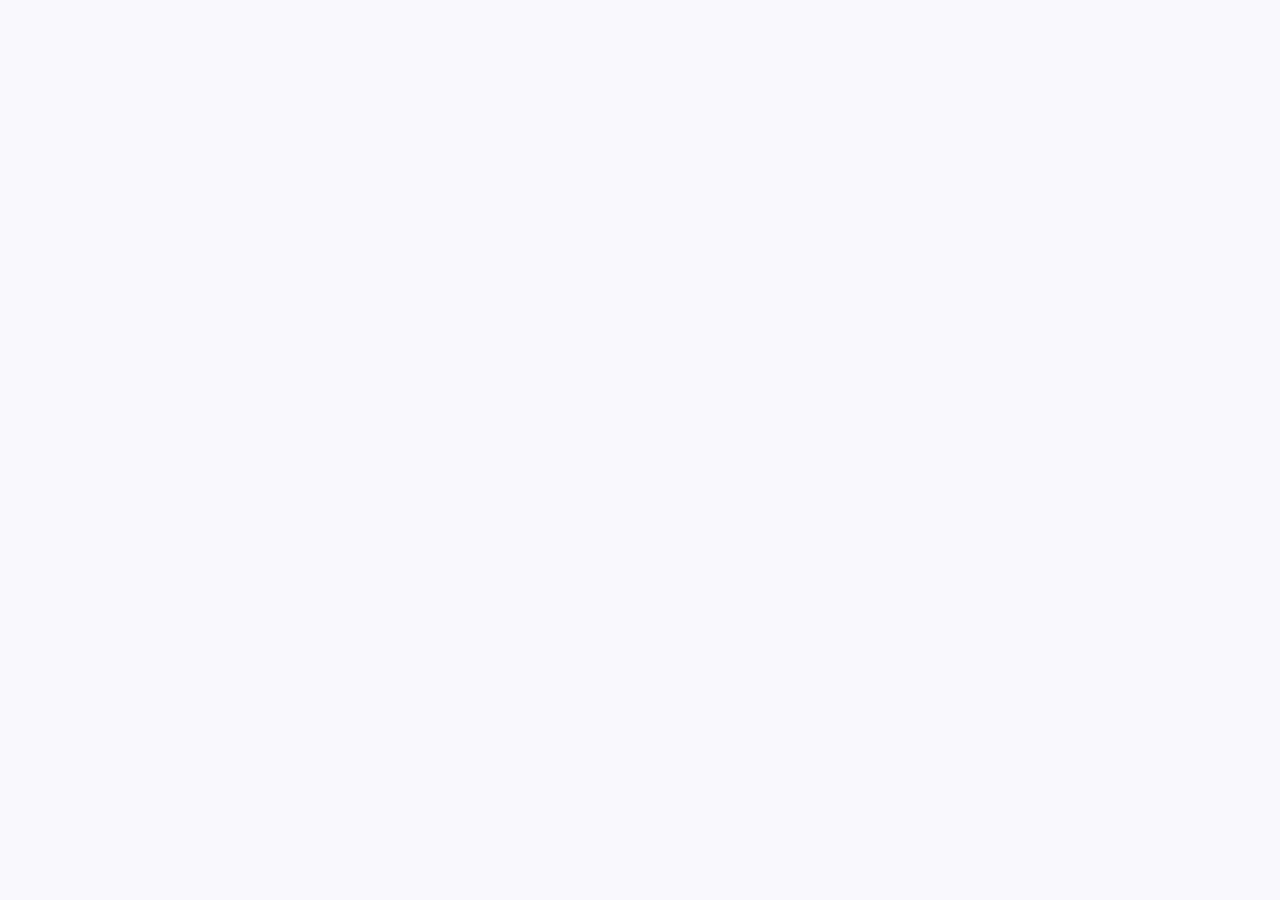
==== container.html @ 576f5e25 "для роботи на уроці" ====
<!DOCTYPE html>
<html lang="en">

<head>
    <meta charset="UTF-8">
    <meta http-equiv="X-UA-Compatible" content="IE=edge">
    <meta name="viewport" content="width=device-width, initial-scale=1.0">
    <link rel="stylesheet" href="https://cdnjs.cloudflare.com/ajax/libs/modern-normalize/1.1.0/modern-normalize.css" />
    <link rel="stylesheet" href="./css/style.css">
    <title>Document</title>
</head>

<body>


</body>

</html>
---- css/style.css ----
body {
 
    font-family: sans-serif;
    background-color: #f9f9fd;
}

.section {
    margin-bottom: 15px;
}

.section-title{
    font-size: 34px;
    color: green;
    text-align: center;
    font-style: normal;
}
.title{
    font-size: 24px;
    color: red;
    text-align: center;
    font-style: italic;
}

.section-text{
    font-size: 20px;
    color: #3a21f3;
    padding-left: 20px;
}

/* Властивість align-items */
.page-header {
    display: flex;
    align-items: center;
    justify-content: space-between;
    padding: 10px;
    background-color: #607d8b;
    border-radius: 4px;
    box-shadow: 0px 2px 1px -1px rgba(0, 0, 0, 0.2),
        0px 1px 1px 0px rgba(0, 0, 0, 0.14), 0px 1px 3px 0px rgba(0, 0, 0, 0.12);
}

.logo {
    padding: 15px;
    border-radius: 4px;
    background-color: #ff5722;
    text-decoration: none;
    color: #fff;
}

.menu {
    display: flex;
    gap: 8px;
    padding: 15px;
    margin: 0;
    list-style: none;
    border-radius: 4px;
    background-color: #2196f3;
}

.menu .link {
    display: block;
    padding: 10px;
    border-radius: 4px;
    text-decoration: none;
    color: black;
    background-color: #fff;
}

.menu .link:hover,
.menu .link:focus,
.logo:hover,
.logo:focus {
    text-decoration: underline;
}

.button{
    color: #3a21f3;
    background-color: #41d714;
    border: none;
    cursor: pointer;

    padding: 20px;
}

.button:hover,
.button:focus{
    color: #fff;
    background-color: #f1e50b;
}
/*  display: flex | inline-flex */
.menu1 {
    list-style: none;

    padding: 10px;
    border-radius: 4px;

    background-color: #2196f3;
    box-shadow: 0px 2px 1px -1px rgba(0, 0, 0, 0.2),
        0px 1px 1px 0px rgba(0, 0, 0, 0.14), 0px 1px 3px 0px rgba(0, 0, 0, 0.12);
    
    display: flex;
}

.menu1.flex {
    display: flex;
}

.menu1.inline-flex{
    display: inline-flex;
}

.menu1 .link {
    display: block;
    padding: 10px;
    border-radius: 4px;

    text-decoration: none;
    color: black;
    background-color: #fff;
}

.menu1 .link:hover {
    text-decoration: underline;
}

.inline{
width: 300px;
background: antiquewhite;
padding: 20px;
border: 2px solid yellow;
margin: 20px;
}

/* Властивість flex-direction */

.menu2 {
    display: flex;
    gap: 8px;
    margin: 0;

    padding: 15px;
    list-style: none;
    border-radius: 4px;
    background-color: #2196f3;
    box-shadow: 0px 2px 1px -1px rgba(0, 0, 0, 0.2),
        0px 1px 1px 0px rgba(0, 0, 0, 0.14), 0px 1px 3px 0px rgba(0, 0, 0, 0.12);
}

.menu2.reversed {
    flex-direction: row-reverse;
   
}

.menu2.column {
    flex-direction: column;

}

.menu2.column-reverse {
    flex-direction: column-reverse;

}

.menu2 .link {
    display: block;
    padding: 10px;
    border-radius: 4px;

    text-decoration: none;
    color: black;
    background-color: #fff;
}

.menu2 .link:hover {
    text-decoration: underline;
}

/* Властивість justify-content */
.menu3 {
    display: flex;
    gap: 8px;
    padding: 15px;
    margin: 0;
    margin-bottom: 20px;
    list-style: none;
    border-radius: 4px;
    background-color: #2196f3;
    box-shadow: 0px 2px 1px -1px rgba(0, 0, 0, 0.2),
        0px 1px 1px 0px rgba(0, 0, 0, 0.14), 0px 1px 3px 0px rgba(0, 0, 0, 0.12);
}

.menu3.flex-end {
    justify-content: flex-end;
}

.menu3.center {
    justify-content: center;
}

.menu3.space-between {
    justify-content: space-between;
}

.menu3.space-around {
    justify-content: space-around;
}

.menu3.space-evenly {
    justify-content: space-evenly;
}

.menu3 .link {
    display: block;
    padding: 10px;
    border-radius: 4px;
    text-decoration: none;
    color: black;
    background-color: #fff;
}

.menu3 .link:hover {
    text-decoration: underline;
}

/*Властивість flex-wrap */
.menu4 {
    display: flex;
    gap: 8px;
    padding: 15px;
    margin: 0;
    margin-bottom: 20px;
    list-style: none;
    border-radius: 4px;
    background-color: #2196f3;
    box-shadow: 0px 2px 1px -1px rgba(0, 0, 0, 0.2),
        0px 1px 1px 0px rgba(0, 0, 0, 0.14), 0px 1px 3px 0px rgba(0, 0, 0, 0.12);
}


.menu4.flex-wrap {
    flex-wrap:wrap;
}

.menu4 .link {
    display: block;
    padding: 10px;
    border-radius: 4px;
    text-decoration: none;
    color: black;
    background-color: #fff;
}

.menu4 .link:hover {
    text-decoration: underline;
}

/* Container */
.box{
    width: 600px;
    height: 300px;
    background-color: teal;

    margin-left: auto;
    margin-right: auto;
}
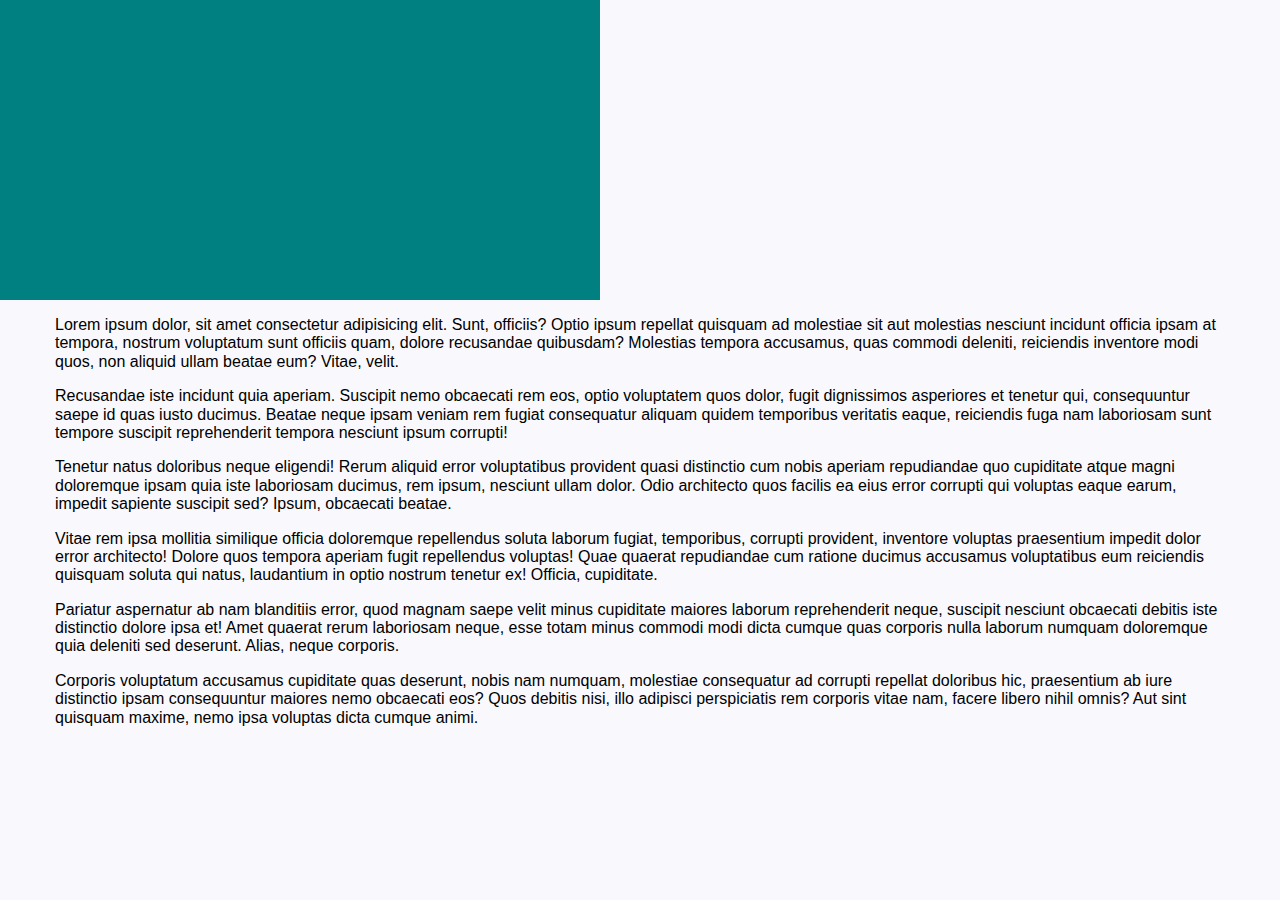
==== commit ffe64ec1: "робота на уроці" ====
--- a/container.html
+++ b/container.html
@@ -11,6 +11,38 @@
 </head>
 
 <body>
+    <div class="box"></div>
+    <div class="container">
+        <p>Lorem ipsum dolor, sit amet consectetur adipisicing elit. Sunt, officiis? Optio ipsum repellat quisquam ad
+            molestiae sit aut molestias nesciunt incidunt officia ipsam at tempora, nostrum voluptatum sunt officiis
+            quam,
+            dolore recusandae quibusdam? Molestias tempora accusamus, quas commodi deleniti, reiciendis inventore modi
+            quos,
+            non aliquid ullam beatae eum? Vitae, velit.</p>
+        <p>Recusandae iste incidunt quia aperiam. Suscipit nemo obcaecati rem eos, optio voluptatem quos dolor, fugit
+            dignissimos asperiores et tenetur qui, consequuntur saepe id quas iusto ducimus. Beatae neque ipsam veniam
+            rem
+            fugiat consequatur aliquam quidem temporibus veritatis eaque, reiciendis fuga nam laboriosam sunt tempore
+            suscipit reprehenderit tempora nesciunt ipsum corrupti!</p>
+        <p>Tenetur natus doloribus neque eligendi! Rerum aliquid error voluptatibus provident quasi distinctio cum nobis
+            aperiam repudiandae quo cupiditate atque magni doloremque ipsam quia iste laboriosam ducimus, rem ipsum,
+            nesciunt ullam dolor. Odio architecto quos facilis ea eius error corrupti qui voluptas eaque earum, impedit
+            sapiente suscipit sed? Ipsum, obcaecati beatae.</p>
+        <p>Vitae rem ipsa mollitia similique officia doloremque repellendus soluta laborum fugiat, temporibus, corrupti
+            provident, inventore voluptas praesentium impedit dolor error architecto! Dolore quos tempora aperiam fugit
+            repellendus voluptas! Quae quaerat repudiandae cum ratione ducimus accusamus voluptatibus eum reiciendis
+            quisquam soluta qui natus, laudantium in optio nostrum tenetur ex! Officia, cupiditate.</p>
+        <p>Pariatur aspernatur ab nam blanditiis error, quod magnam saepe velit minus cupiditate maiores laborum
+            reprehenderit neque, suscipit nesciunt obcaecati debitis iste distinctio dolore ipsa et! Amet quaerat rerum
+            laboriosam neque, esse totam minus commodi modi dicta cumque quas corporis nulla laborum numquam doloremque
+            quia
+            deleniti sed deserunt. Alias, neque corporis.</p>
+        <p>Corporis voluptatum accusamus cupiditate quas deserunt, nobis nam numquam, molestiae consequatur ad corrupti
+            repellat doloribus hic, praesentium ab iure distinctio ipsam consequuntur maiores nemo obcaecati eos? Quos
+            debitis nisi, illo adipisci perspiciatis rem corporis vitae nam, facere libero nihil omnis? Aut sint
+            quisquam
+            maxime, nemo ipsa voluptas dicta cumque animi.</p>
+    </div>
 
 
 </body>
--- a/css/style.css
+++ b/css/style.css
@@ -1,5 +1,4 @@
 body {
- 
     font-family: sans-serif;
     background-color: #f9f9fd;
 }
@@ -259,8 +258,12 @@
     width: 600px;
     height: 300px;
     background-color: teal;
-
-    margin-left: auto;
-    margin-right: auto;
-}
-
+}
+
+.container{
+width: 1200px;
+margin-left: auto;
+margin-right: auto;
+padding-left: 15px;
+padding-right: 15px;
+}